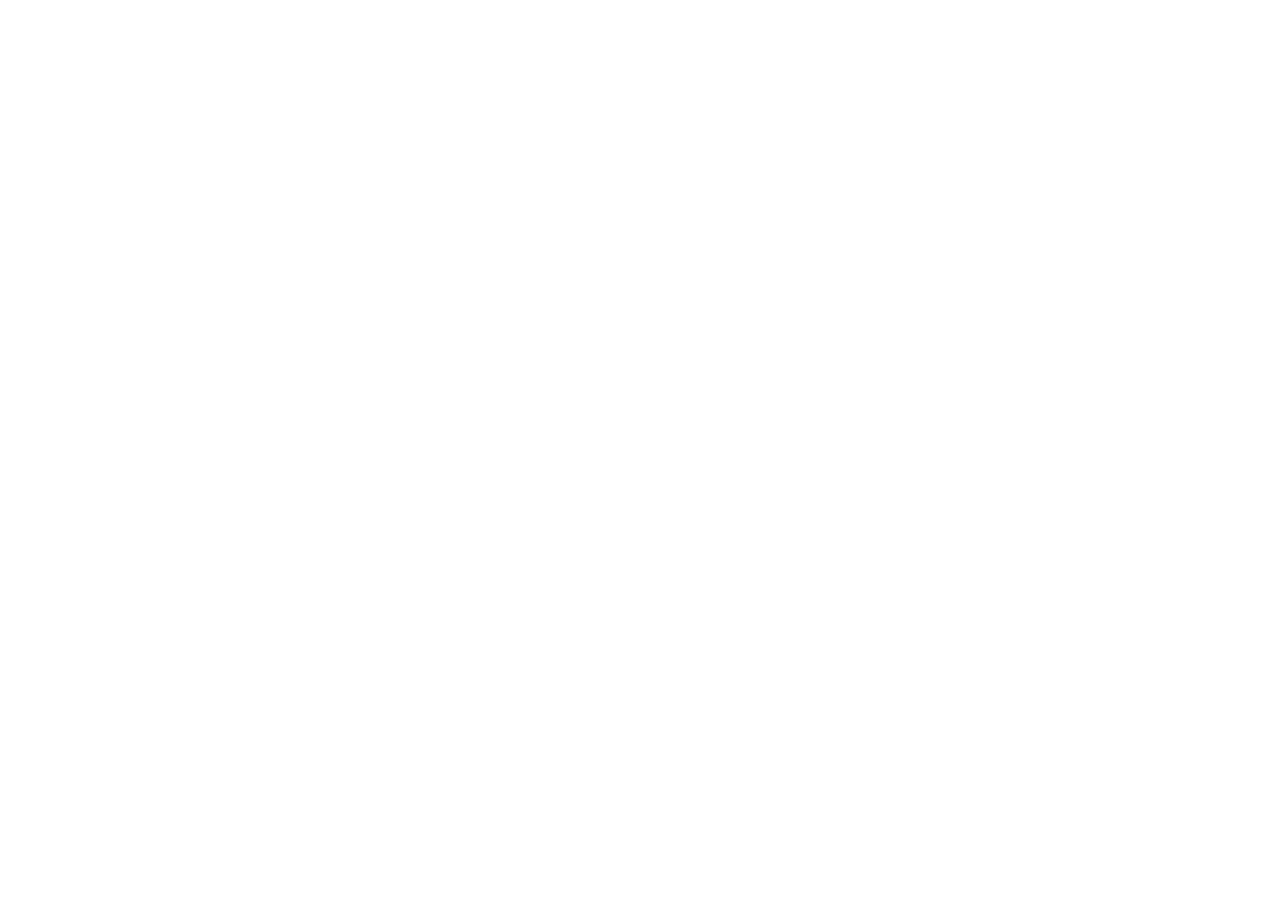
==== index.html @ 20499051 "Push uno" ====
<!DOCTYPE html>
<html lang="en">
<head>
   <meta charset="UTF-8">
   <meta name="viewport" content="width=device-width, initial-scale=1.0">
   <title>Blog Cafe</title>
   <link rel="stylesheet" href="/css/normalize.css">
   <link rel="stylesheet" href="/css/style.css">
</head>
<body>
   
</body>
</html>
---- css/style.css ----
:root{
   --fuenteHeadings: "PT Sans", sans-serif;
   --fuenteParrafos: "OpenSans", sans-serif;

   --primario: #784D3C;
   --blanco: #ffffff;
   --negro: #000000;
}

html{
   box-sizing: border-box;
   font-size: 62.5%;
}

*, *:before, *:after{
   box-sizing: border-box;
}

body{
   font-family: var(--fuenteParrafos);
   font-size: 1.6rem;
   line-height: 2;
}

/* Globales */
.contenedor{
   max-width: 120rem;
   width: 90%;
   margin: 0 auto;
}

a{
   text-decoration: none;
}

h1,h2,h3,h4{
   font-family: var(--fuenteHeadings);
}

h1{
   font-size: 4.8rem;
}

h2{
   font-size: 4rem;
}

h3{
   font-size: 3.2rem;
}

h4{
   font-size: 2.8rem;
}

img{
   max-width: 100%;
}

/* utilidades */
.no-margin{
   margin: 0;
}

.no-padding{
   padding: 0;
}

.centrar-texto{
   text-align: center;
}
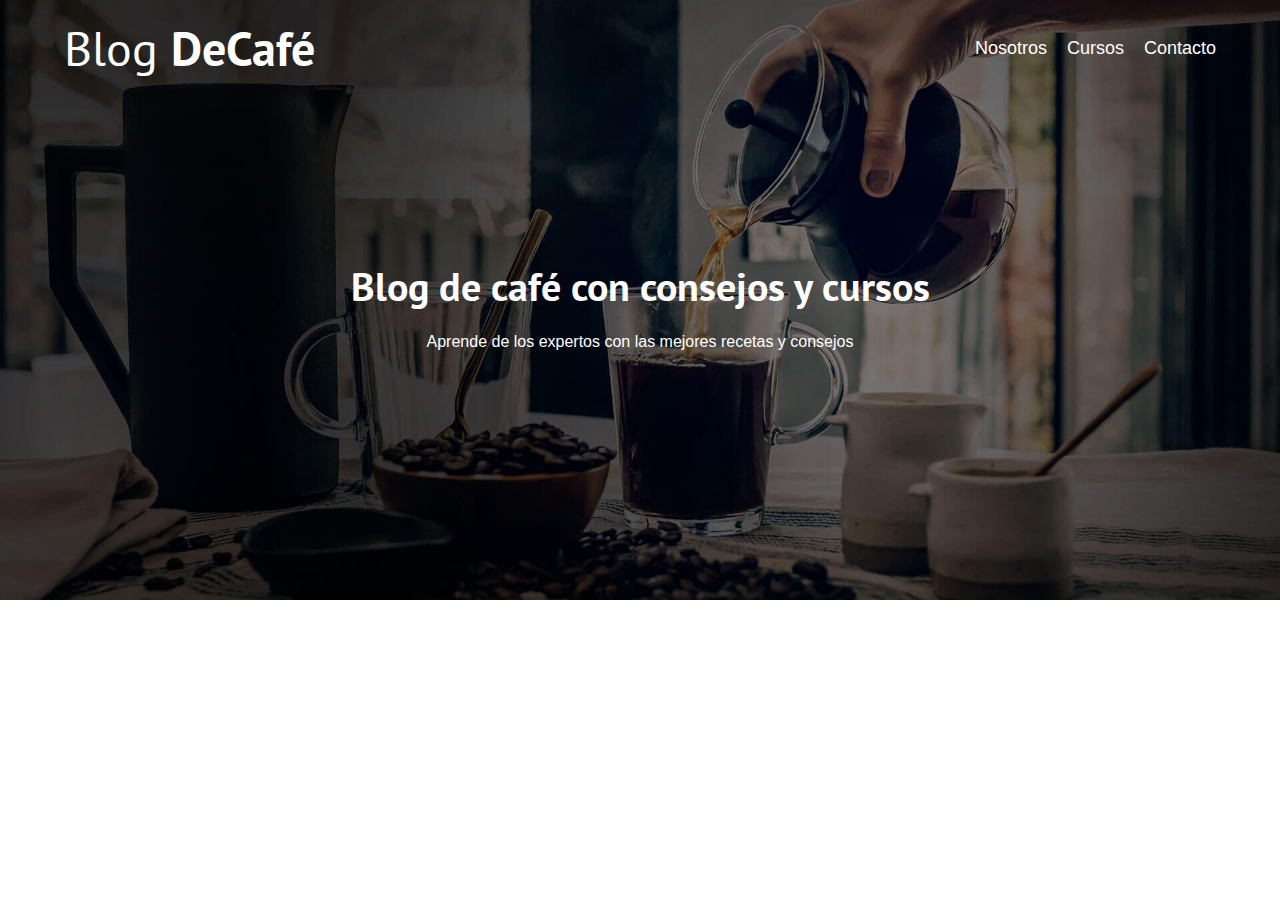
==== commit 39497b2c: "commit 2" ====
--- a/index.html
+++ b/index.html
@@ -1,13 +1,37 @@
 <!DOCTYPE html>
 <html lang="en">
+
 <head>
    <meta charset="UTF-8">
    <meta name="viewport" content="width=device-width, initial-scale=1.0">
    <title>Blog Cafe</title>
    <link rel="stylesheet" href="/css/normalize.css">
+   <link rel="preconnect" href="https://fonts.googleapis.com">
+   <link rel="preconnect" href="https://fonts.gstatic.com" crossorigin>
+   <link href="https://fonts.googleapis.com/css2?family=Open+Sans&family=PT+Sans:wght@400;700&display=swap"
+      rel="stylesheet">
    <link rel="stylesheet" href="/css/style.css">
 </head>
+
 <body>
-   
+   <header class="header">
+      <div class="contenedor">
+         <div class="barra">
+            <a href="index.html" class="logo">
+               <h1 class="logo__nombre no-margin centrar-texto">Blog <span class="logo__bold">DeCafé</span></h1>
+            </a>
+            <nav class="navegacion">
+               <a href="nosotros.html" class="navegacion__enlace">Nosotros</a>
+               <a href="cursos.html" class="navegacion__enlace">Cursos</a>
+               <a href="contacto.html" class="navegacion__enlace">Contacto</a>
+            </nav>
+         </div>
+      </div>
+      <div class="header__texto">
+         <h2 class="no-margin">Blog de café con consejos y cursos</h2>
+         <p class="no-margin">Aprende de los expertos con las mejores recetas y consejos</p>
+      </div>
+   </header>
 </body>
+
 </html>--- a/css/style.css
+++ b/css/style.css
@@ -70,3 +70,54 @@
    text-align: center;
 }
 
+/* header */
+.header{
+   background-image: url(../img/banner.jpg);
+   height: 60rem;
+   background-size: cover;
+   background-repeat: no-repeat;
+   background-position: center center;
+}
+
+.header__texto{
+   text-align: center;
+   color: var(--blanco);
+   margin-top: 5rem;
+}
+
+@media (min-width: 768px) {
+   .header__texto{
+      margin-top: 15rem;
+   }
+   .barra{
+      display: flex;
+      justify-content: space-between;
+      align-items: center;
+   }
+}
+
+.logo{
+   color: var(--blanco);
+}
+
+.logo__nombre{
+   font-weight: normal;
+}
+
+.logo__bold{
+   font-weight: bold;
+}
+
+.navegacion__enlace{
+   display: block;
+   text-align: center;
+   font-size: 1.8rem;
+   color: var(--blanco);
+}
+
+@media (min-width: 768px) {
+   .navegacion{
+      display: flex;
+      gap: 2rem;
+   }
+}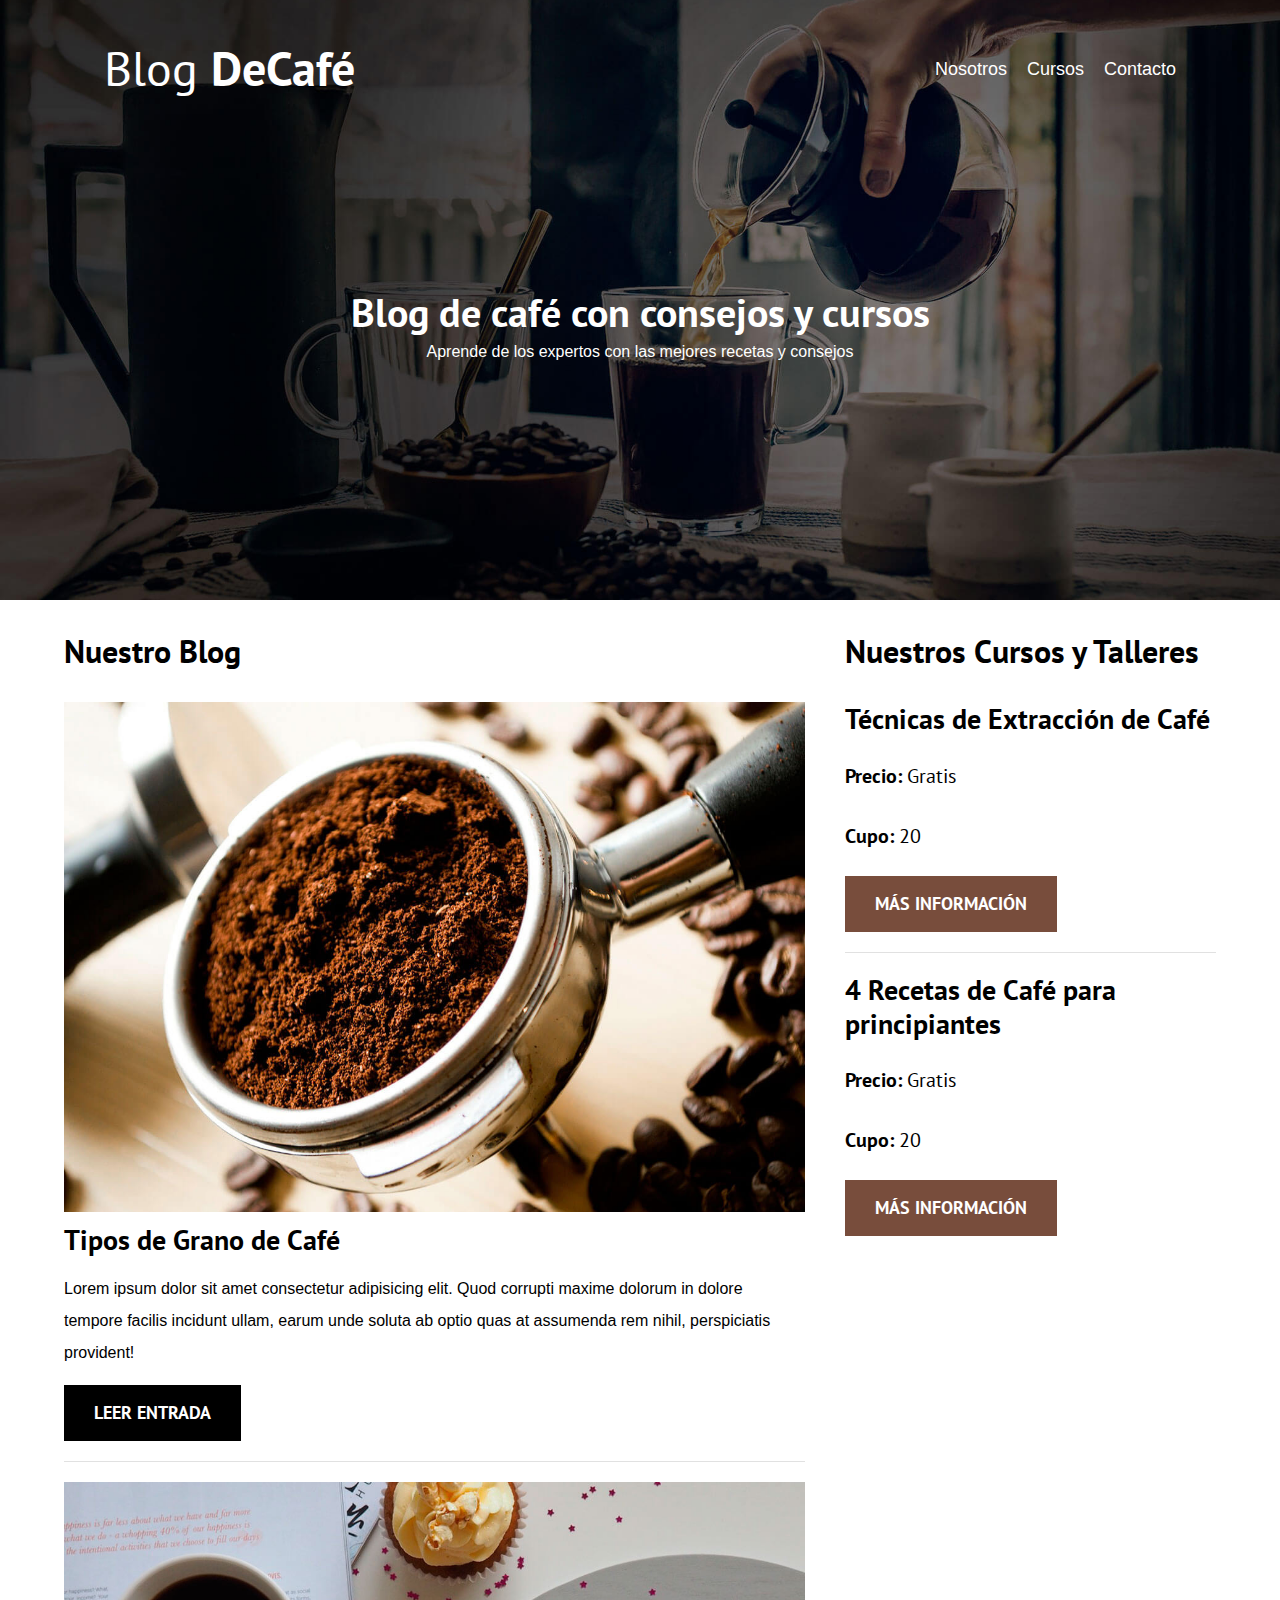
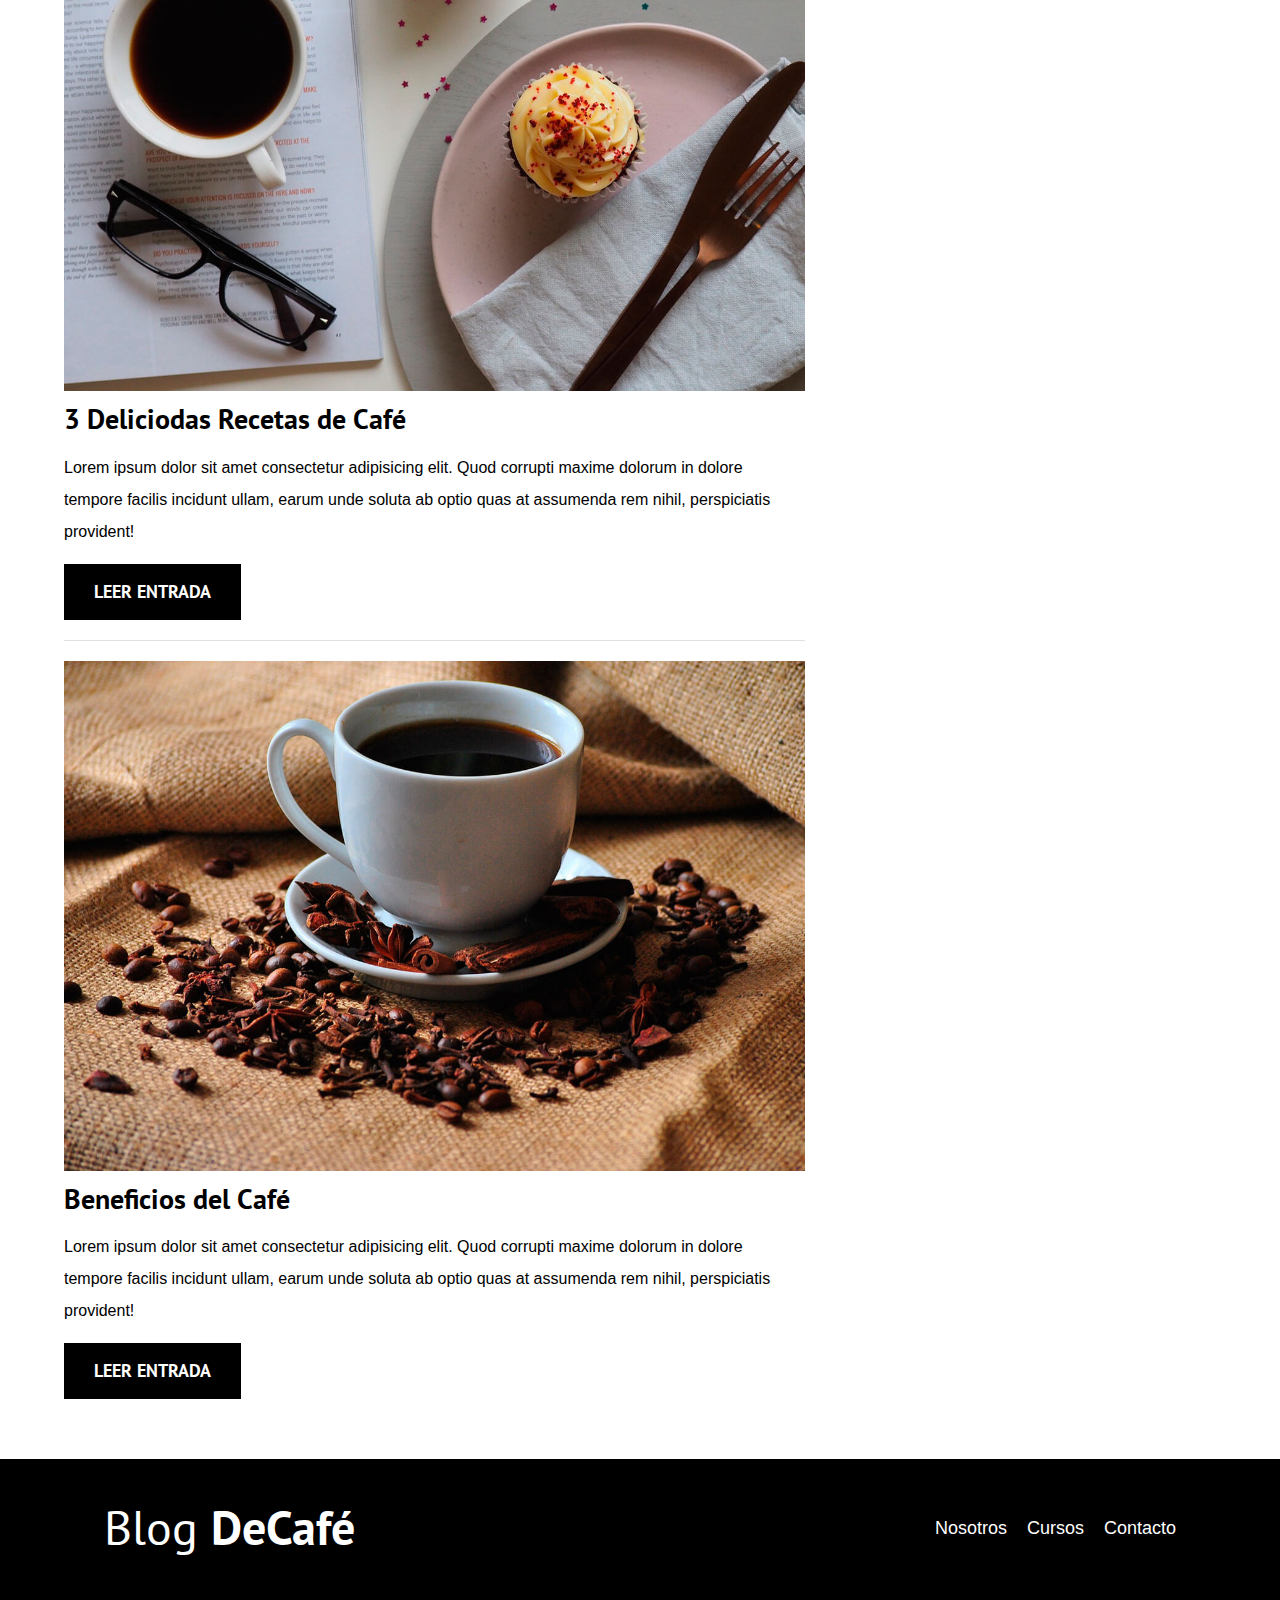
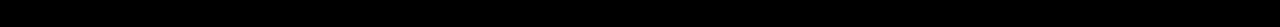
==== commit 45da1f9b: "Mas paginas" ====
--- a/index.html
+++ b/index.html
@@ -8,8 +8,7 @@
    <link rel="stylesheet" href="/css/normalize.css">
    <link rel="preconnect" href="https://fonts.googleapis.com">
    <link rel="preconnect" href="https://fonts.gstatic.com" crossorigin>
-   <link href="https://fonts.googleapis.com/css2?family=Open+Sans&family=PT+Sans:wght@400;700&display=swap"
-      rel="stylesheet">
+   <link href="https://fonts.googleapis.com/css2?family=Open+Sans&family=PT+Sans:wght@400;700&display=swap" rel="stylesheet">
    <link rel="stylesheet" href="/css/style.css">
 </head>
 
@@ -32,6 +31,80 @@
          <p class="no-margin">Aprende de los expertos con las mejores recetas y consejos</p>
       </div>
    </header>
+   <div class="contenedor contenido-principal">
+      <main class="blog">
+         <h3>Nuestro Blog</h3>
+         <article class="entrada">
+            <div class="entrada__imagen">
+               <img src="/img/blog1.jpg" alt="imagen blog">
+            </div>
+            <div class="entrada__contenido">
+               <h4 class="no-margin">Tipos de Grano de Café</h4>
+               <p>Lorem ipsum dolor sit amet consectetur adipisicing elit. Quod corrupti maxime dolorum in dolore tempore facilis incidunt ullam, earum unde soluta ab optio quas at assumenda rem nihil, perspiciatis provident!</p>
+               <a href="entrada.html" class="boton boton--primario">Leer Entrada</a>
+            </div>
+         </article>
+
+         <article class="entrada">
+            <div class="entrada__imagen">
+               <img src="/img/blog2.jpg" alt="imagen blog">
+            </div>
+            <div class="entrada__contenido">
+               <h4 class="no-margin">3 Deliciodas Recetas de Café</h4>
+               <p>Lorem ipsum dolor sit amet consectetur adipisicing elit. Quod corrupti maxime dolorum in dolore tempore facilis incidunt ullam, earum unde soluta ab optio quas at assumenda rem nihil, perspiciatis provident!</p>
+               <a href="entrada.html" class="boton boton--primario">Leer Entrada</a>
+            </div>
+         </article>
+
+         <article class="entrada">
+            <div class="entrada__imagen">
+               <img src="/img/blog3.jpg" alt="imagen blog">
+            </div>
+            <div class="entrada__contenido">
+               <h4 class="no-margin">Beneficios del Café</h4>
+               <p>Lorem ipsum dolor sit amet consectetur adipisicing elit. Quod corrupti maxime dolorum in dolore tempore facilis incidunt ullam, earum unde soluta ab optio quas at assumenda rem nihil, perspiciatis provident!</p>
+               <a href="entrada.html" class="boton boton--primario">Leer Entrada</a>
+            </div>
+         </article>
+      </main>
+      <aside class="sidebar">
+         <h3>Nuestros Cursos y Talleres</h3>
+
+         <ul class="cursos no-padding">
+            <li class="widget-curso">
+               <h4 class="no-margin">Técnicas de Extracción de Café</h4>
+               <p class="widget-curso__label">Precio: 
+                  <span class="widget-curso__info">Gratis</span>
+               </p>
+               <p class="widget-curso__label">Cupo: 
+                  <span class="widget-curso__info">20</span>
+               </p>
+               <a href="cursos.html" class="boton boton--secundario">Más Información</a>
+            </li>
+
+            <li class="widget-curso">
+               <h4 class="no-margin">4 Recetas de Café para principiantes</h4>
+               <p class="widget-curso__label">Precio: <span class="widget-curso__info">Gratis</span></p>
+               <p class="widget-curso__label">Cupo: <span class="widget-curso__info">20</span></p>
+               <a href="cursos.html" class="boton boton--secundario">Más Información</a>
+            </li>
+         </ul>
+      </aside>
+   </div>
+   <footer class="footer">
+      <div class="contenedor">
+         <div class="barra">
+            <a href="index.html" class="logo">
+               <h1 class="logo__nombre no-margin centrar-texto">Blog <span class="logo__bold">DeCafé</span></h1>
+            </a>
+            <nav class="navegacion">
+               <a href="nosotros.html" class="navegacion__enlace">Nosotros</a>
+               <a href="cursos.html" class="navegacion__enlace">Cursos</a>
+               <a href="contacto.html" class="navegacion__enlace">Contacto</a>
+            </nav>
+         </div>
+      </div>
+   </footer>
 </body>
 
 </html>--- a/css/style.css
+++ b/css/style.css
@@ -3,6 +3,7 @@
    --fuenteParrafos: "OpenSans", sans-serif;
 
    --primario: #784D3C;
+   --gris: #e1e1e1;
    --blanco: #ffffff;
    --negro: #000000;
 }
@@ -13,7 +14,7 @@
 }
 
 *, *:before, *:after{
-   box-sizing: border-box;
+   box-sizing: inherit;
 }
 
 body{
@@ -35,6 +36,7 @@
 
 h1,h2,h3,h4{
    font-family: var(--fuenteHeadings);
+   line-height: 1.2;
 }
 
 h1{
@@ -83,6 +85,10 @@
    text-align: center;
    color: var(--blanco);
    margin-top: 5rem;
+}
+
+.barra{
+   padding: 4rem;
 }
 
 @media (min-width: 768px) {
@@ -120,4 +126,151 @@
       display: flex;
       gap: 2rem;
    }
-}+}
+
+/*.main*/
+@media (min-width: 768px) {
+    .contenido-principal{
+      display: grid;
+      grid-template-columns: 2fr 1fr;
+      column-gap: 4rem;
+    }
+}
+
+.entrada{
+   border-bottom: 1px solid var(--gris);
+   margin-bottom: 2rem;
+}
+
+.entrada:last-of-type{
+   border: none;
+   margin-bottom: 0;
+}
+
+.boton{
+   display: block;
+   font-family: var(--fuenteHeadings);
+   color: var(--blanco);
+   text-align: center;
+   padding: 1rem 3rem;
+   font-size: 1.8rem;
+   text-transform: uppercase;
+   font-weight: 700;
+   margin-bottom: 2rem;
+   border: none;
+}
+
+.boton:hover{
+   cursor: pointer;
+}
+
+@media (min-width: 768px) {
+    .boton{
+      display: inline-block;
+    }
+}
+
+.boton--primario{
+   background-color: var(--negro);
+}
+
+.boton--secundario{
+   background-color: var(--primario);
+}
+
+.cursos{
+   list-style: none;
+}
+
+.widget-curso{
+   border-bottom: 1px solid var(--gris);
+   margin-bottom: 2rem;
+}
+
+.widget-curso:last-of-type,
+.curso:last-of-type{
+   border: none;
+   margin-bottom: 0;
+}
+
+.widget-curso__label,
+.curso__label{
+   font-family: var(--fuenteHeadings);
+   font-weight: bold;
+}
+
+.widget-curso__info,
+.curso__info{
+   font-weight: normal;
+}
+
+.widget-curso__label,
+.widget-curso__info,
+.curso__label,
+.curso__info{
+   font-size: 2rem;
+}
+
+.footer{
+   background-color: var(--negro);
+   padding-bottom: 3rem;
+   margin-top: 4rem;
+}
+
+/* Sobre Nosotros */
+@media (min-width: 768px) {
+    .sobre-nosotros{
+      display: grid;
+      grid-template-columns: 1fr 1fr;
+      gap: 2rem;
+    }
+}
+
+.curso{
+   padding: 3rem 0;
+   border-bottom: 1px solid var(--gris);
+}
+
+@media (min-width: 768px) {
+    .curso{
+      display: grid;
+      grid-template-columns: 1fr 2fr;
+      gap: 2rem;
+    }
+}
+
+/* Contacto */
+.contacto-bg{
+   background-image: url(../img/contacto.jpg);
+   height: 40rem;
+   background-size: cover;
+   background-repeat: no-repeat;
+}
+
+.formulario{
+   background-color: var(--blanco);
+   margin: -5rem auto 0 auto;
+   width: 95%;
+   padding: 5rem;
+}
+
+.campo{
+   display: flex;
+   margin-bottom: 2rem;
+   gap: 2rem;
+}
+
+.campo__label{
+   flex: 0 0 9rem;
+   text-align: right;
+}
+
+.campo__field{
+   flex: 1;
+   border: 1px solid var(--gris);
+}
+
+.campo__field--textarea{
+   height: 20rem;
+}
+
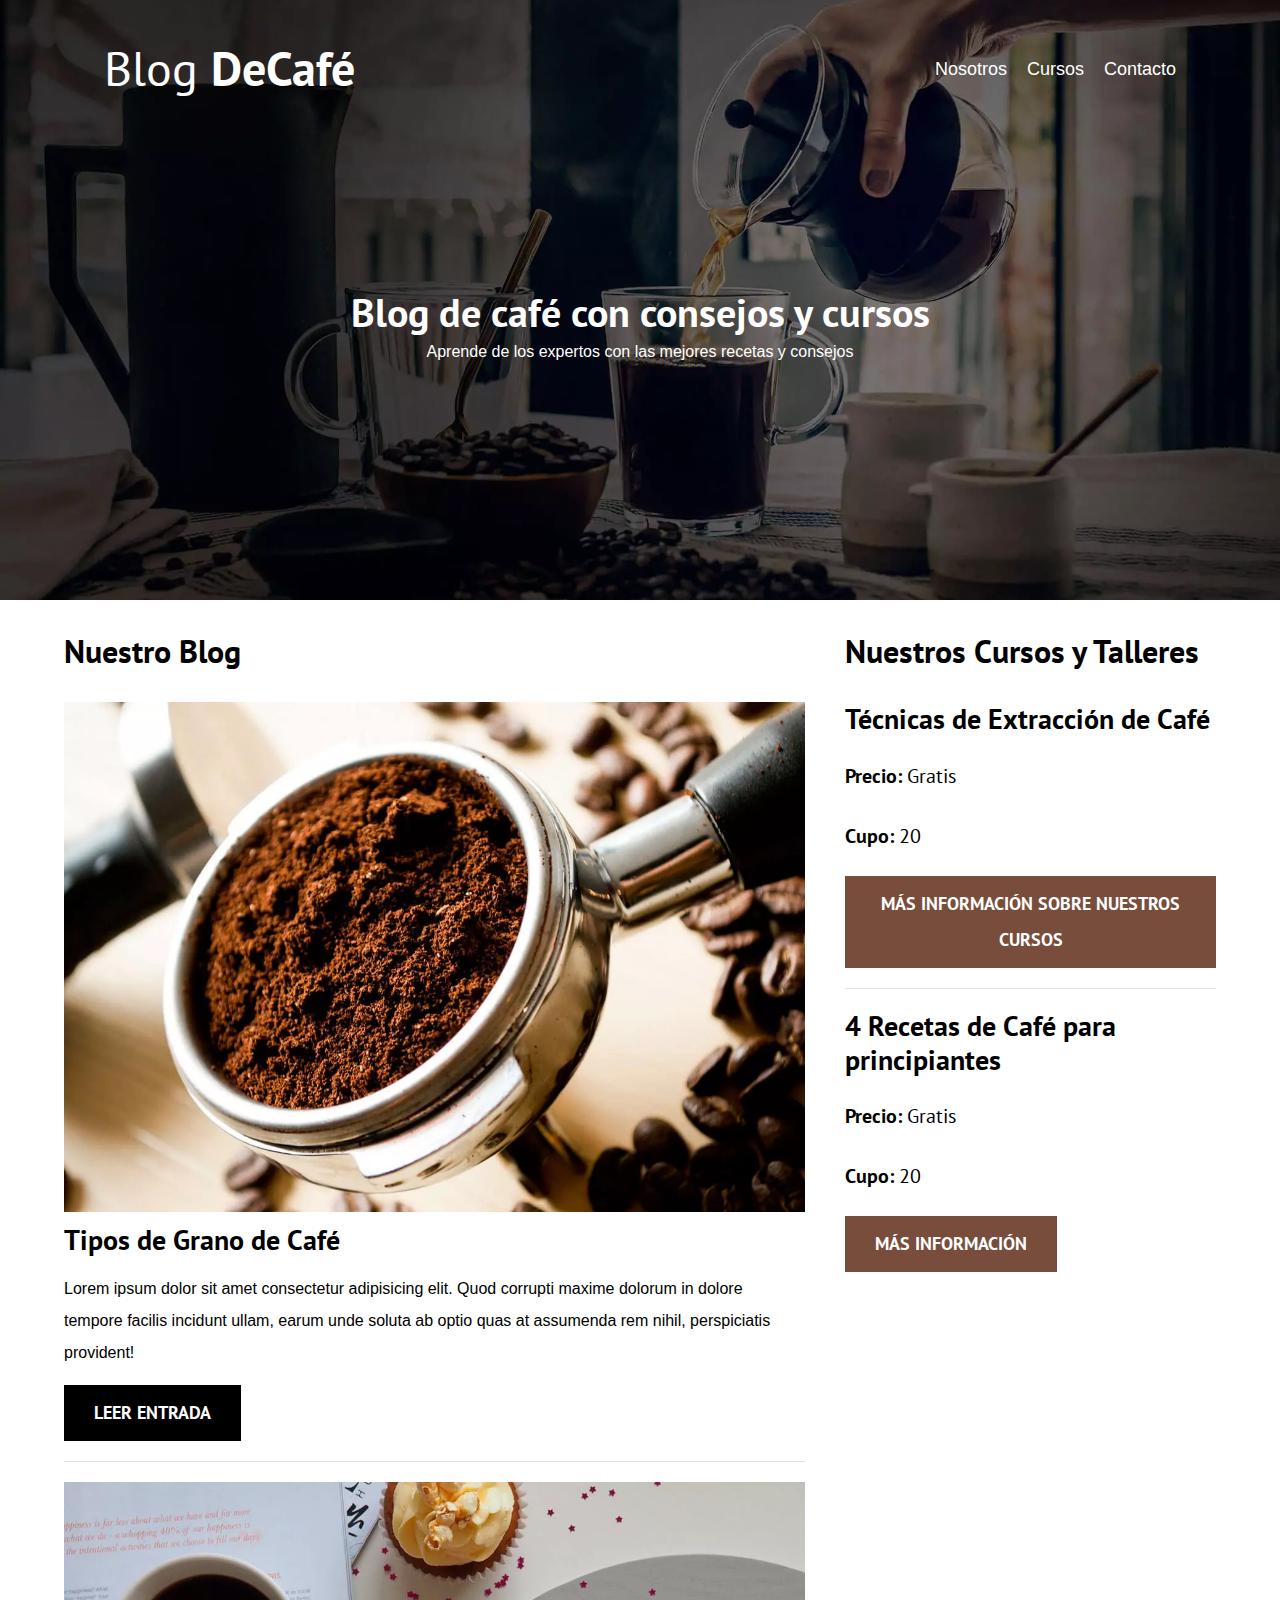
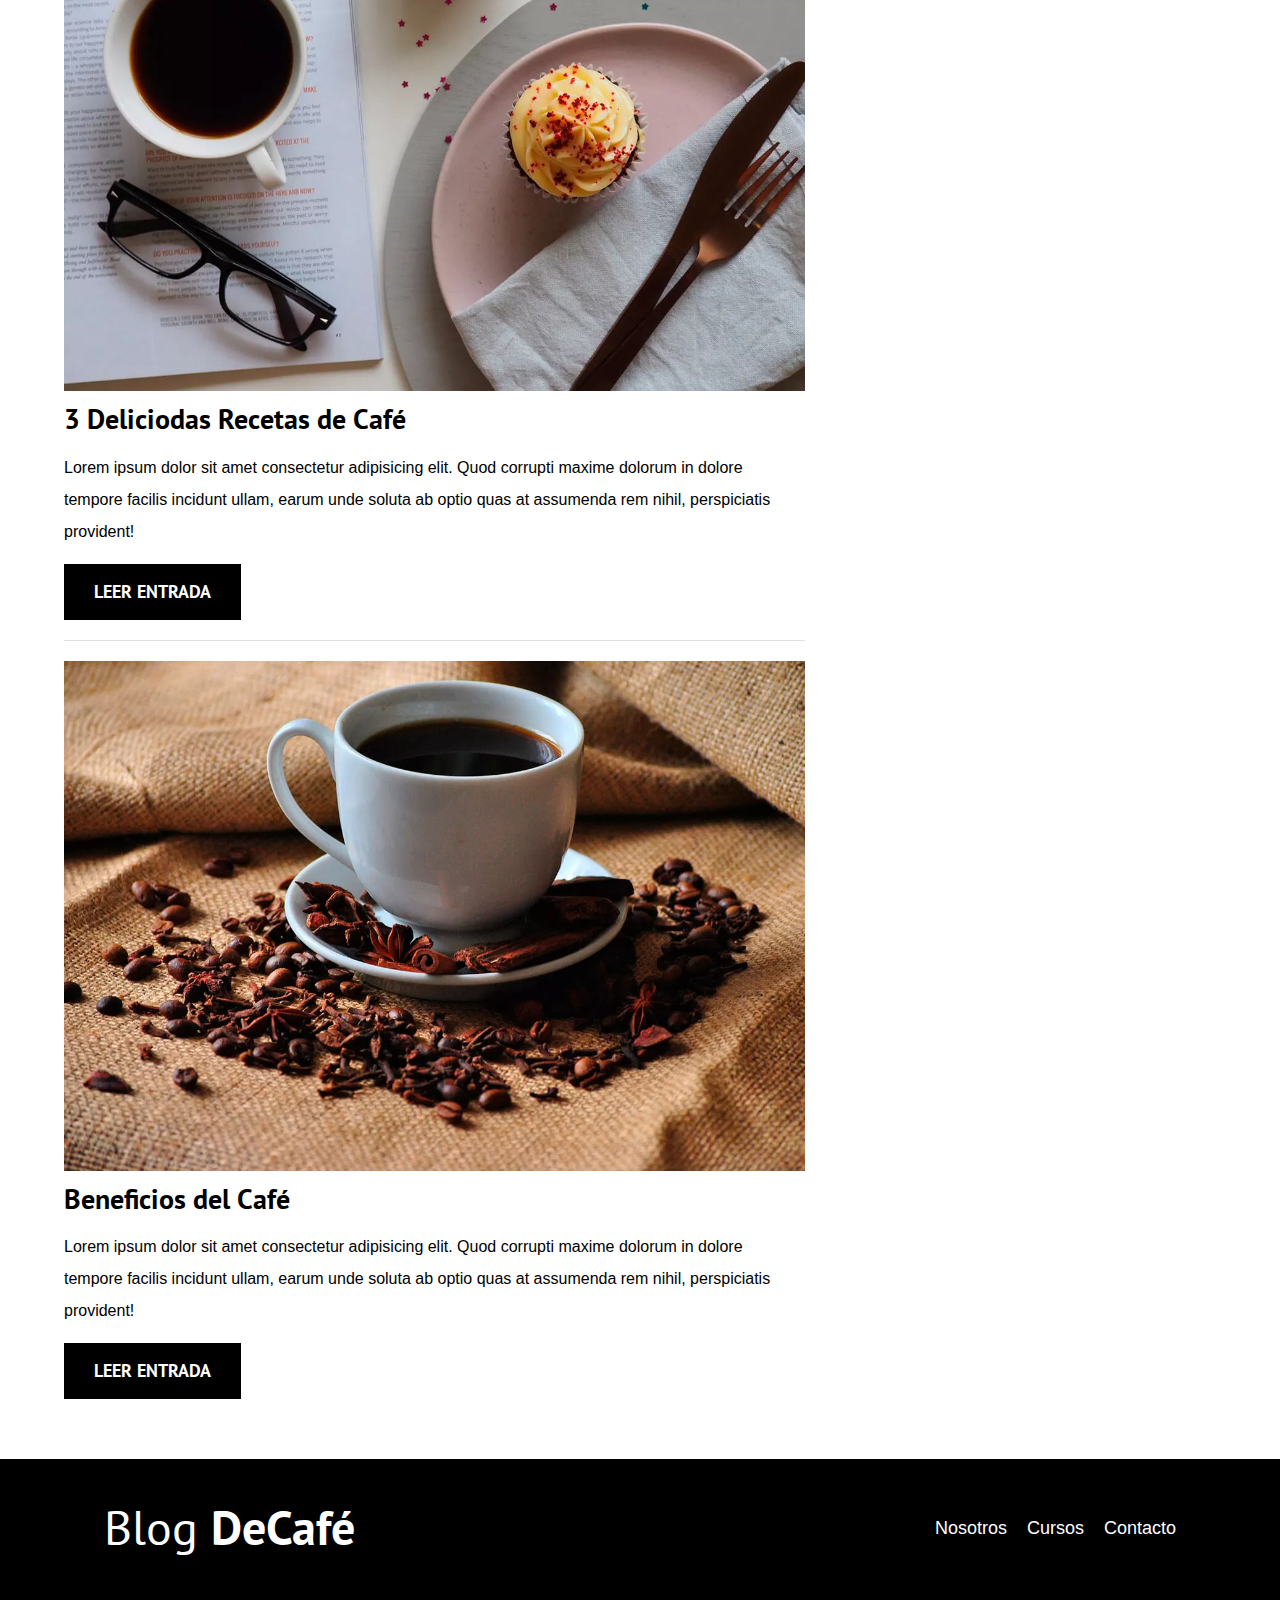
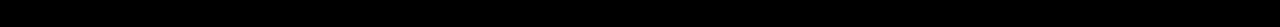
==== commit 8a677c8b: "final" ====
--- a/index.html
+++ b/index.html
@@ -5,11 +5,18 @@
    <meta charset="UTF-8">
    <meta name="viewport" content="width=device-width, initial-scale=1.0">
    <title>Blog Cafe</title>
+   <meta name="description" content="Página web de blog de café">
+   <!-- prefetch -->
+   <link rel="prefetch" href="/nosotros.html" as="document">
+   
+   <!-- Preload -->
+   <link rel="preload" href="/css/normalize.css" as="style">
    <link rel="stylesheet" href="/css/normalize.css">
+   <link rel="preload" href="/css/style.css" as="style">
+   <link rel="stylesheet" href="/css/style.css">
    <link rel="preconnect" href="https://fonts.googleapis.com">
    <link rel="preconnect" href="https://fonts.gstatic.com" crossorigin>
    <link href="https://fonts.googleapis.com/css2?family=Open+Sans&family=PT+Sans:wght@400;700&display=swap" rel="stylesheet">
-   <link rel="stylesheet" href="/css/style.css">
 </head>
 
 <body>
@@ -31,12 +38,16 @@
          <p class="no-margin">Aprende de los expertos con las mejores recetas y consejos</p>
       </div>
    </header>
+
    <div class="contenedor contenido-principal">
       <main class="blog">
          <h3>Nuestro Blog</h3>
          <article class="entrada">
             <div class="entrada__imagen">
-               <img src="/img/blog1.jpg" alt="imagen blog">
+               <picture>
+                  <source loading="lazy" srcset="img/blog1.webp" type="image/webp">
+                  <img loading="lazy" src="/img/blog1.jpg" alt="imagen blog">
+               </picture>
             </div>
             <div class="entrada__contenido">
                <h4 class="no-margin">Tipos de Grano de Café</h4>
@@ -47,7 +58,10 @@
 
          <article class="entrada">
             <div class="entrada__imagen">
-               <img src="/img/blog2.jpg" alt="imagen blog">
+               <picture>
+                  <source loading="lazy" srcset="img/blog2.webp" type="image/webp">
+                  <img loading="lazy" src="/img/blog2.jpg" alt="imagen blog">
+               </picture>
             </div>
             <div class="entrada__contenido">
                <h4 class="no-margin">3 Deliciodas Recetas de Café</h4>
@@ -58,7 +72,10 @@
 
          <article class="entrada">
             <div class="entrada__imagen">
-               <img src="/img/blog3.jpg" alt="imagen blog">
+               <picture>
+                  <source loading="lazy" srcset="img/blog3.webp" type="image/webp">
+                  <img loading="lazy" src="/img/blog3.jpg" alt="imagen blog">
+               </picture>
             </div>
             <div class="entrada__contenido">
                <h4 class="no-margin">Beneficios del Café</h4>
@@ -67,6 +84,7 @@
             </div>
          </article>
       </main>
+
       <aside class="sidebar">
          <h3>Nuestros Cursos y Talleres</h3>
 
@@ -79,7 +97,7 @@
                <p class="widget-curso__label">Cupo: 
                   <span class="widget-curso__info">20</span>
                </p>
-               <a href="cursos.html" class="boton boton--secundario">Más Información</a>
+               <a href="cursos.html" class="boton boton--secundario">Más Información sobre nuestros cursos</a>
             </li>
 
             <li class="widget-curso">
@@ -91,6 +109,7 @@
          </ul>
       </aside>
    </div>
+
    <footer class="footer">
       <div class="contenedor">
          <div class="barra">
@@ -105,6 +124,8 @@
          </div>
       </div>
    </footer>
+
+   <script src="js/modernizr.js"></script>
 </body>
 
 </html>--- a/css/style.css
+++ b/css/style.css
@@ -73,8 +73,15 @@
 }
 
 /* header */
+.webp .header{
+   background-image: url(../img/banner.webp);
+}
+
+.no-webp .header{
+   background-image: url(../img/banner.jpg);
+}
+
 .header{
-   background-image: url(../img/banner.jpg);
    height: 60rem;
    background-size: cover;
    background-repeat: no-repeat;
--- a/css/style.css
+++ b/css/style.css
@@ -73,8 +73,15 @@
 }
 
 /* header */
+.webp .header{
+   background-image: url(../img/banner.webp);
+}
+
+.no-webp .header{
+   background-image: url(../img/banner.jpg);
+}
+
 .header{
-   background-image: url(../img/banner.jpg);
    height: 60rem;
    background-size: cover;
    background-repeat: no-repeat;
